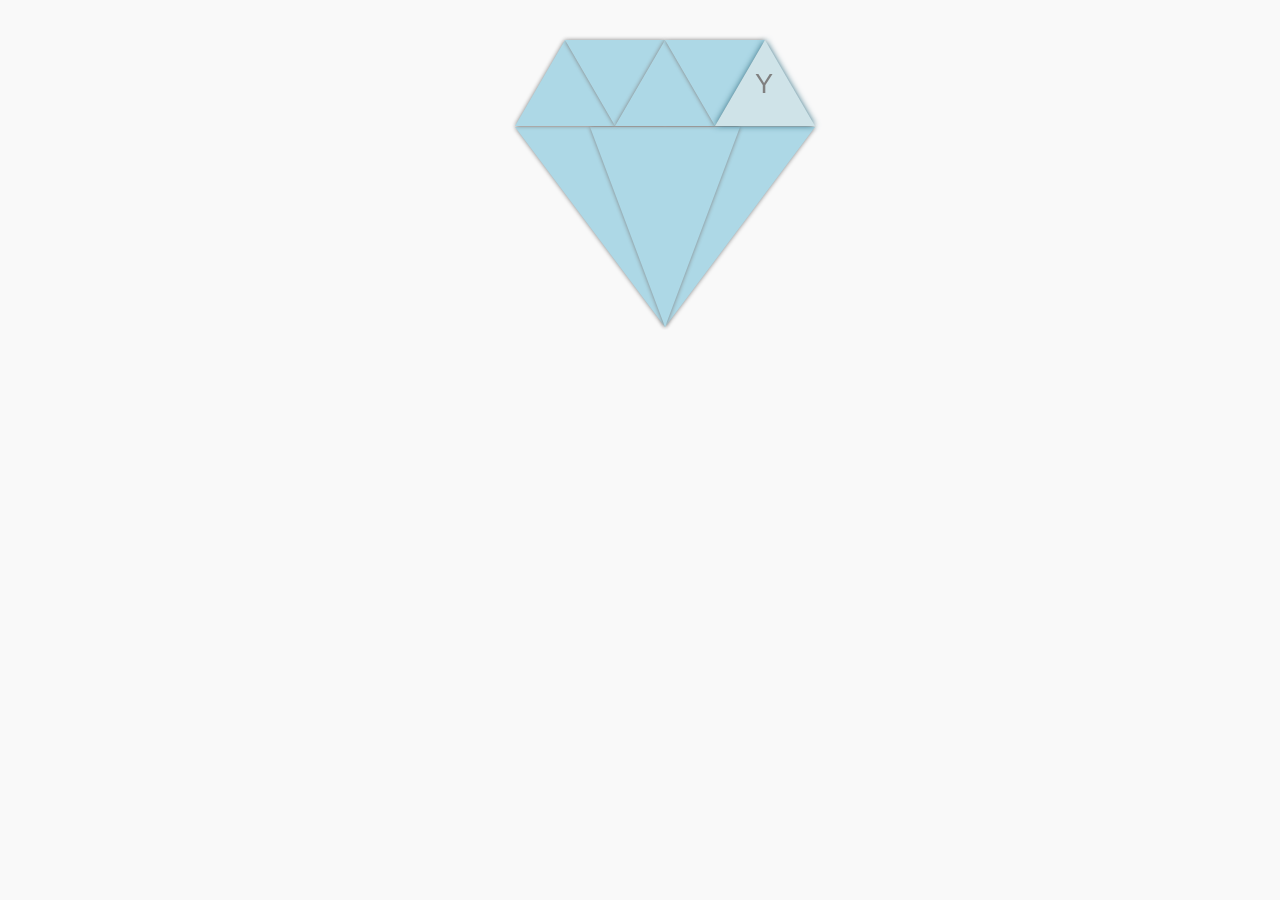
==== preloader.html @ 51faf67d "реализовал прелоадер + добавил файлы для статистики коллизий по сформированным шифрам" ====
<html lang="en">
<head>
    <meta charset="UTF-8">
    <meta name="viewport" content="width=device-width, initial-scale=1.0">
    <title>Бриллиант из треугольников</title>
    <link rel="stylesheet" href="./preloader.css">
</head>
<body>
    <div class="container">
        <div class="diamond">
            <!-- Верхний ряд из 5 треугольников -->
            <div class="upper-row">
                <div class="triangle triangle-up triangle-block">
                    <div class='triangle-colored-text'></div>
                </div>
                <div class="triangle triangle-down triangle-block">
                    <div class='triangle-colored-text'></div>
                </div>
                <div class="triangle triangle-up triangle-block">
                    <div class='triangle-colored-text'></div>
                </div>
                <div class="triangle triangle-down triangle-block">
                    <div class='triangle-colored-text'></div>
                </div>
                <div class="triangle triangle-up triangle-block">
                    <div class='triangle-colored-text'></div>
                </div>
            </div>
            
            <!-- Центральный большой треугольник -->
            <div class="center-large triangle-block">
                <div class='triangle-colored-text'></div>
            </div>
            <div class="center-large-one-more triangle-block">
                <div class='triangle-colored-text'></div>
            </div>
            <div class="center-large-two-more triangle-block">
                <div class='triangle-colored-text'></div>
            </div>
        </div>
    </div>
    <script type="text/javascript" src="./preloader.js"></script>
</body>
</html>
---- preloader.css ----
body {
            margin: 0;
            padding: 20px;
            font-family: Arial, sans-serif;
            background: #f9f9f9;
        }
        
        .container {
            text-align: center;
            padding: 20px;
        }
        
        h1 {
            color: #333;
            margin-bottom: 30px;
        }
        
        .diamond {
            position: relative;
            height: 259.8px; /* 86.6 * 3 */
            width: 300px;
            margin: 0 auto;
        }
        
        

        /* Основные 5 треугольников в верхнем ряду */
        .upper-row {
            position: absolute;
            top: 0;
            left: 50%;
            transform: translateX(-50%);
            width: 250px;
            height: 86.6px;
            z-index: 5;
        }
        
        .triangle {
            position: absolute;
            width: 0;
            height: 0;
            border-left: 50px solid transparent;
            border-right: 50px solid transparent;
        }
        
        .triangle-up {
            border-bottom: 86.6px solid lightblue;

            &>.triangle-colored-text{
                bottom: -60px;
                left: -5px;
            }   
        }
        
        .triangle-down {
            border-top: 86.6px solid lightblue;

            &>.triangle-colored-text{
                bottom: 50px;
                left: -5px;
            } 
        }
        
        /* Позиционирование верхних треугольников */
        .triangle:nth-child(1) { left: 0; }
        .triangle:nth-child(2) { left: 50px; }
        .triangle:nth-child(3) { left: 100px; }
        .triangle:nth-child(4) { left: 150px; }
        .triangle:nth-child(5) { left: 200px; }
        

        /* Центральный большой треугольник */
        .center-large {
            position: absolute;
            width: 0;
            height: 0;
            border-left: 75px solid transparent;
            border-right: 75px solid transparent;
            border-top: 200px solid lightblue;
            left: 100px;
            top: 86.6px;
            z-index:4;
            isolation: isolate;

            &>.triangle-colored-text{
                top: -125px;
                left: -5px;
            }
        }

        
      .center-large-one-more {
            position: absolute;
            width: 0;
            height: 0;
            border-left: 150px solid transparent;
            border-right: 0px solid transparent;
            border-top: 200px solid lightblue;
            left: 25px;
            top: 86.6px;
            z-index:1;

            &>.triangle-colored-text{
                top: -155px;
                left: -85px;
            }

        }
        .center-large-two-more {
            position: absolute;
            /* width: 20px; */
            height: 0;
            border-left: 0px solid transparent;
            border-right: 150px solid transparent;
            border-top: 200px solid lightblue;
            left: 175px;
            top: 86.6px;
            z-index: 2;

            &>.triangle-colored-text{
                top: -150px;
                left: 75px;
            }
        }

        .triangle-block{
            filter: drop-shadow(0 0 2px grey);
            transition: 0.5s;
            transition-duration: 1s;
            /* transition-delay: 0.3s; */
        }

        .triangle-colored-text{
            visibility: hidden;
            transition: 0.3s;
            /* transition-duration: 3s; */
            font-size: 1.7rem;
            position: absolute;
            text-indent: -5px;
            
            color: grey;

            &.visible{
                animation: letterToBottom;
                animation-duration: 3s;
                animation-iteration-count: infinite;
                visibility: visible;
            }
        }

        .triangle-colored{
            filter: drop-shadow(0px 0px 3px rgb(55, 114, 133)); /* Граница-тень */
            border-top-color: rgb(207, 227, 232);
            border-bottom-color: rgb(207, 227, 232);
        }
        
        @keyframes letterToBottom {
            from{
                transform: translateY(-10px);
                opacity: 1;
            }
            to {
                transform: translateY(10px);
                opacity: 0;
            }
        }
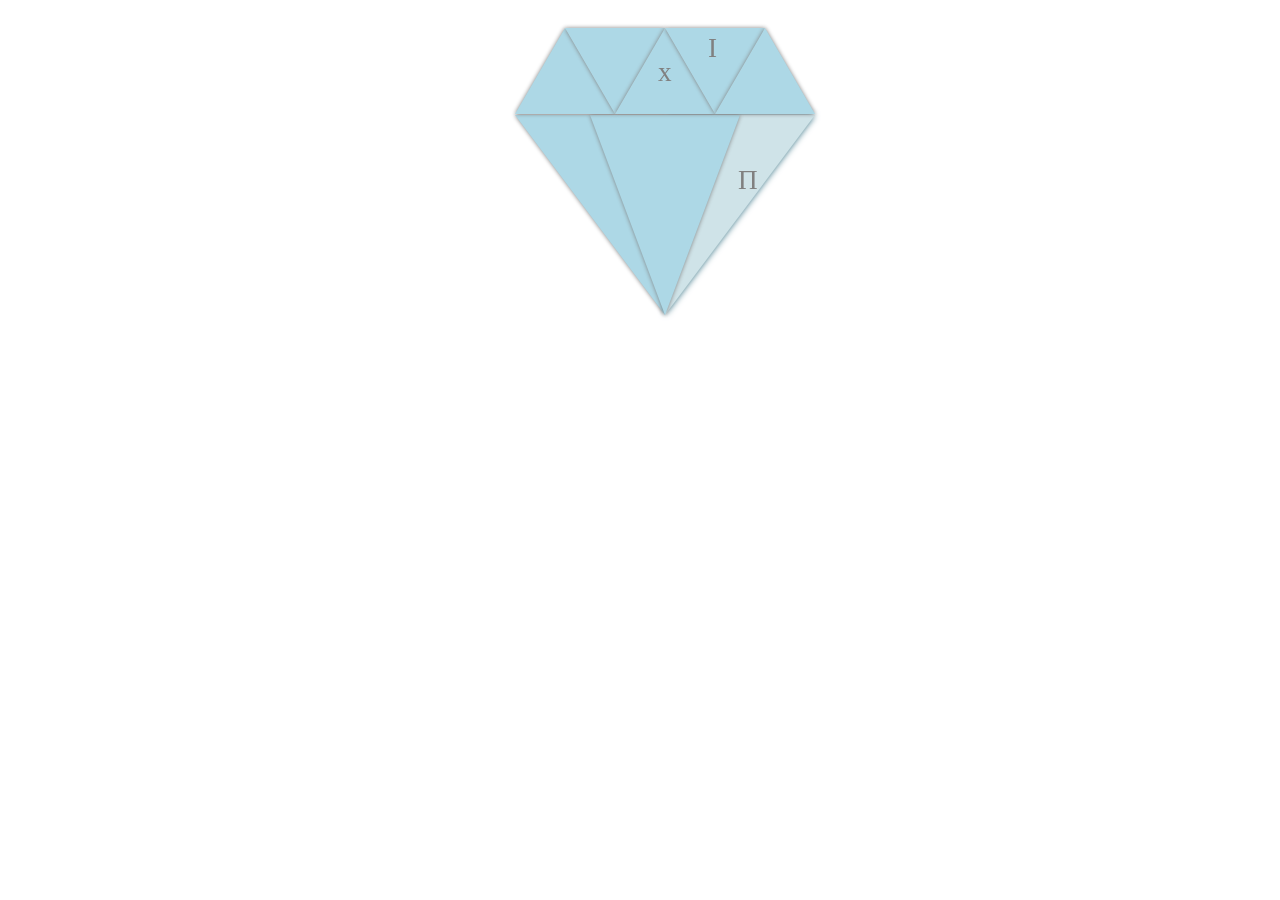
==== commit 20fbe655: "форматирование прелоадера, переименование стилей, оптимизация логики" ====
--- a/preloader.html
+++ b/preloader.html
@@ -6,37 +6,36 @@
     <link rel="stylesheet" href="./preloader.css">
 </head>
 <body>
-    <div class="container">
-        <div class="diamond">
-            <!-- Верхний ряд из 5 треугольников -->
-            <div class="upper-row">
-                <div class="triangle triangle-up triangle-block">
-                    <div class='triangle-colored-text'></div>
+    <div id="preloader-container">
+        <div id="container__sapphire">
+            <div id="sapphire__upper-triangles-block">
+                <div class="triangle triangle--small triangle-up">
+                    <div class='triangle-text'></div>
                 </div>
-                <div class="triangle triangle-down triangle-block">
-                    <div class='triangle-colored-text'></div>
+                <div class="triangle triangle--small triangle-down">
+                    <div class='triangle-text'></div>
                 </div>
-                <div class="triangle triangle-up triangle-block">
-                    <div class='triangle-colored-text'></div>
+                <div class="triangle triangle--small triangle-up">
+                    <div class='triangle-text'></div>
                 </div>
-                <div class="triangle triangle-down triangle-block">
-                    <div class='triangle-colored-text'></div>
+                <div class="triangle triangle--small triangle-down">
+                    <div class='triangle-text'></div>
                 </div>
-                <div class="triangle triangle-up triangle-block">
-                    <div class='triangle-colored-text'></div>
+                <div class="triangle triangle--small triangle-up">
+                    <div class='triangle-text'></div>
                 </div>
             </div>
-            
-            <!-- Центральный большой треугольник -->
-            <div class="center-large triangle-block">
-                <div class='triangle-colored-text'></div>
-            </div>
-            <div class="center-large-one-more triangle-block">
-                <div class='triangle-colored-text'></div>
-            </div>
-            <div class="center-large-two-more triangle-block">
-                <div class='triangle-colored-text'></div>
-            </div>
+            <!-- <div id="sapphire__down-triangles-block"> -->
+                <div class="triangle triangle-big--center">
+                    <div class='triangle-text'></div>
+                </div>
+                <div class="triangle triangle-big--left">
+                    <div class='triangle-text'></div>
+                </div>
+                <div class="triangle triangle-big--right">
+                    <div class='triangle-text'></div>
+                </div>
+            <!-- </div> -->
         </div>
     </div>
     <script type="text/javascript" src="./preloader.js"></script>
--- a/preloader.css
+++ b/preloader.css
@@ -1,166 +1,151 @@
- body {
-            margin: 0;
-            padding: 20px;
-            font-family: Arial, sans-serif;
-            background: #f9f9f9;
-        }
-        
-        .container {
-            text-align: center;
-            padding: 20px;
-        }
-        
-        h1 {
-            color: #333;
-            margin-bottom: 30px;
-        }
-        
-        .diamond {
-            position: relative;
-            height: 259.8px; /* 86.6 * 3 */
-            width: 300px;
-            margin: 0 auto;
-        }
-        
-        
+:root{
+    --main_size: 50;
+}
 
-        /* Основные 5 треугольников в верхнем ряду */
-        .upper-row {
+#preloader-container {
+    text-align: center;
+    padding: 20px;
+
+    &>#container__sapphire {
+        position: relative;
+        /* height: 259.8px; */
+        width: calc(var(--main_size) * 6px);
+        margin: 0 auto;
+
+        &>#sapphire__upper-triangles-block {
             position: absolute;
             top: 0;
             left: 50%;
             transform: translateX(-50%);
-            width: 250px;
-            height: 86.6px;
+            width: calc(var(--main_size) * 5px);
+            /* height: 86.6px; */
             z-index: 5;
         }
-        
-        .triangle {
+
+        & .triangle {
             position: absolute;
             width: 0;
             height: 0;
-            border-left: 50px solid transparent;
-            border-right: 50px solid transparent;
+            filter: drop-shadow(0 0 2px grey);
+            transition: 0.5s;
+            transition-duration: 1s;
+
+            &.triangle--small {
+                border-left: calc(var(--main_size) * 1px) solid transparent;
+                border-right: calc(var(--main_size) * 1px) solid transparent;
+
+                &.triangle-up {
+                    border-bottom: 86.6px solid lightblue;
+
+                    &>.triangle-text {
+                        bottom: -60px;
+                        left: -5px;
+                    }
+                }
+
+                &.triangle-down {
+                    border-top: 86.6px solid lightblue;
+
+                    &>.triangle-text {
+                        bottom: calc(var(--main_size) * 1px);
+                        left: -5px;
+                    }
+                }
+            }
+
+            &>.triangle-text {
+                visibility: hidden;
+                transition: 0.3s;
+                font-size: 1.7rem;
+                position: absolute;
+                text-indent: -2px;
+                color: grey;
+
+                &.visible {
+                    animation: letterToBottom;
+                    animation-duration: 2s;
+                    animation-iteration-count: infinite;
+                    visibility: visible;
+                }
+            }
+            &.triangle-colored {
+                filter: drop-shadow(0px 0px 3px rgb(55, 114, 133));
+                border-top-color: rgb(207, 227, 232);
+                border-bottom-color: rgb(207, 227, 232);
+            }
         }
-        
-        .triangle-up {
-            border-bottom: 86.6px solid lightblue;
 
-            &>.triangle-colored-text{
-                bottom: -60px;
-                left: -5px;
-            }   
-        }
-        
-        .triangle-down {
-            border-top: 86.6px solid lightblue;
-
-            &>.triangle-colored-text{
-                bottom: 50px;
-                left: -5px;
-            } 
-        }
-        
-        /* Позиционирование верхних треугольников */
-        .triangle:nth-child(1) { left: 0; }
-        .triangle:nth-child(2) { left: 50px; }
-        .triangle:nth-child(3) { left: 100px; }
-        .triangle:nth-child(4) { left: 150px; }
-        .triangle:nth-child(5) { left: 200px; }
-        
-
-        /* Центральный большой треугольник */
-        .center-large {
-            position: absolute;
-            width: 0;
-            height: 0;
+        & .triangle-big--center {
             border-left: 75px solid transparent;
             border-right: 75px solid transparent;
-            border-top: 200px solid lightblue;
-            left: 100px;
+            border-top: calc(var(--main_size) * 4px) solid lightblue;
+            left: calc(var(--main_size) * 2px);
             top: 86.6px;
-            z-index:4;
-            isolation: isolate;
+            z-index: 4;
 
-            &>.triangle-colored-text{
+            &>.triangle-text {
                 top: -125px;
                 left: -5px;
             }
         }
 
-        
-      .center-large-one-more {
-            position: absolute;
-            width: 0;
-            height: 0;
-            border-left: 150px solid transparent;
+        & .triangle-big--left {
+            border-left: calc(var(--main_size) * 3px) solid transparent;
             border-right: 0px solid transparent;
-            border-top: 200px solid lightblue;
+            border-top: calc(var(--main_size) * 4px) solid lightblue;
             left: 25px;
             top: 86.6px;
-            z-index:1;
+            z-index: 1;
 
-            &>.triangle-colored-text{
+            &>.triangle-text {
                 top: -155px;
                 left: -85px;
             }
+        }
 
-        }
-        .center-large-two-more {
-            position: absolute;
-            /* width: 20px; */
-            height: 0;
+        & .triangle-big--right {
             border-left: 0px solid transparent;
-            border-right: 150px solid transparent;
-            border-top: 200px solid lightblue;
+            border-right: calc(var(--main_size) * 3px) solid transparent;
+            border-top: calc(var(--main_size) * 4px) solid lightblue;
             left: 175px;
             top: 86.6px;
             z-index: 2;
 
-            &>.triangle-colored-text{
+            &>.triangle-text {
                 top: -150px;
                 left: 75px;
             }
         }
+    }
+}
 
-        .triangle-block{
-            filter: drop-shadow(0 0 2px grey);
-            transition: 0.5s;
-            transition-duration: 1s;
-            /* transition-delay: 0.3s; */
-        }
 
-        .triangle-colored-text{
-            visibility: hidden;
-            transition: 0.3s;
-            /* transition-duration: 3s; */
-            font-size: 1.7rem;
-            position: absolute;
-            text-indent: -5px;
-            
-            color: grey;
+/* Позиционирование верхних треугольников */
+.triangle--small:nth-child(1) {
+    left: 0;
+}
+.triangle--small:nth-child(2) {
+    left: calc(var(--main_size) * 1px);
+}
+.triangle--small:nth-child(3) {
+    left: calc(var(--main_size) * 2px);
+}
+.triangle--small:nth-child(4) {
+    left: calc(var(--main_size) * 3px);
+}
+.triangle--small:nth-child(5) {
+    left: calc(var(--main_size) * 4px);
+}
 
-            &.visible{
-                animation: letterToBottom;
-                animation-duration: 3s;
-                animation-iteration-count: infinite;
-                visibility: visible;
-            }
-        }
 
-        .triangle-colored{
-            filter: drop-shadow(0px 0px 3px rgb(55, 114, 133)); /* Граница-тень */
-            border-top-color: rgb(207, 227, 232);
-            border-bottom-color: rgb(207, 227, 232);
-        }
-        
-        @keyframes letterToBottom {
-            from{
-                transform: translateY(-10px);
-                opacity: 1;
-            }
-            to {
-                transform: translateY(10px);
-                opacity: 0;
-            }
-        }
+@keyframes letterToBottom {
+    from {
+        /* transform: translateY(-10px); */
+        opacity: 0.7;
+    }
+
+    to {
+        /* transform: translateY(10px); */
+        opacity: 0;
+    }
+}
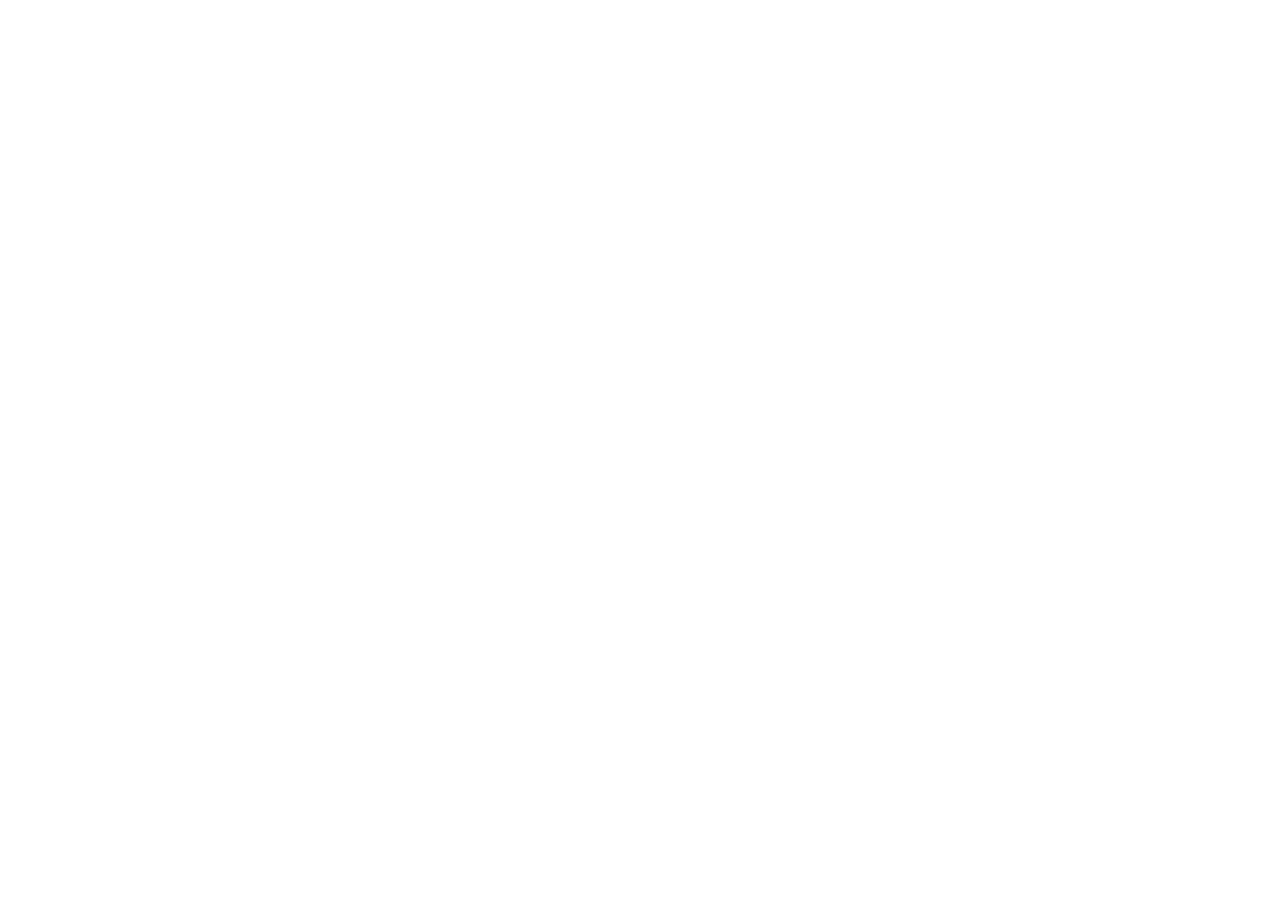
==== commit 012ca10b: "закончил чистку всего кода от лишних комментариев, приступил к тестированию" ====
--- a/preloader.html
+++ b/preloader.html
@@ -25,17 +25,15 @@
                     <div class='triangle-text'></div>
                 </div>
             </div>
-            <!-- <div id="sapphire__down-triangles-block"> -->
-                <div class="triangle triangle-big--center">
-                    <div class='triangle-text'></div>
-                </div>
-                <div class="triangle triangle-big--left">
-                    <div class='triangle-text'></div>
-                </div>
-                <div class="triangle triangle-big--right">
-                    <div class='triangle-text'></div>
-                </div>
-            <!-- </div> -->
+            <div class="triangle triangle-big--center">
+                <div class='triangle-text'></div>
+            </div>
+            <div class="triangle triangle-big--left">
+                <div class='triangle-text'></div>
+            </div>
+            <div class="triangle triangle-big--right">
+                <div class='triangle-text'></div>
+            </div>
         </div>
     </div>
     <script type="text/javascript" src="./preloader.js"></script>
--- a/preloader.css
+++ b/preloader.css
@@ -1,24 +1,36 @@
 :root{
-    --main_size: 50;
+    --main_size: 60;
+    --sapphire_color: rgb(8 37 103);
+    --sapphire_color_shine: rgb(39, 67, 132);
 }
 
 #preloader-container {
     text-align: center;
     padding: 20px;
+    display: none;
+    position: fixed;
+    top: 0;
+    left: 0;
+    height: 100%;
+    width: 100%;
+    z-index: 102;
+    background: rgb(109 106 147 / 75%);
+    backdrop-filter: blur(3px);
+    
+    &.visible{
+        display: block;
+    }
 
     &>#container__sapphire {
         position: relative;
-        /* height: 259.8px; */
-        width: calc(var(--main_size) * 6px);
-        margin: 0 auto;
+        width: calc(var(--main_size) * 3px);
+        height: calc(var(--main_size) * 3px);
+        margin: 100px auto;
 
-        &>#sapphire__upper-triangles-block {
+        &>#sapphire__upper-triangles-block {    
             position: absolute;
             top: 0;
-            left: 50%;
-            transform: translateX(-50%);
-            width: calc(var(--main_size) * 5px);
-            /* height: 86.6px; */
+            left: 0;
             z-index: 5;
         }
 
@@ -26,29 +38,41 @@
             position: absolute;
             width: 0;
             height: 0;
-            filter: drop-shadow(0 0 2px grey);
+            filter: drop-shadow(0px 0px 3px #eac18a);
             transition: 0.5s;
-            transition-duration: 1s;
+            transition-duration: 0.5s;
 
             &.triangle--small {
-                border-left: calc(var(--main_size) * 1px) solid transparent;
-                border-right: calc(var(--main_size) * 1px) solid transparent;
+                border-left: calc(var(--main_size) / 2 * 1px) solid transparent;
+                border-right: calc(var(--main_size) / 2 * 1px) solid transparent;
+                &:nth-of-type(2){
+                   transform: translateX(calc(0px - (var(--main_size) * 1 / 2 * 1px))); 
+                }
+                &:nth-of-type(3){
+                   transform: translateX(calc(0px - (var(--main_size) * 2 / 2 * 1px))); 
+                }
+                &:nth-of-type(4){
+                   transform: translateX(calc(0px - (var(--main_size) * 3 / 2 * 1px)));  
+                }
+                &:nth-of-type(5){
+                   transform: translateX(calc(0px - (var(--main_size) * 4 / 2 * 1px)));  
+                }
 
                 &.triangle-up {
-                    border-bottom: 86.6px solid lightblue;
+                    border-bottom: calc(var(--main_size) * 1px) solid var(--sapphire_color);
 
                     &>.triangle-text {
-                        bottom: -60px;
-                        left: -5px;
+                        bottom: calc(0px - var(--main_size) * 0.9px);
+                        left: calc(0px - var(--main_size) * 0.05px);
                     }
                 }
 
                 &.triangle-down {
-                    border-top: 86.6px solid lightblue;
+                    border-top: calc(var(--main_size) * 1px) solid var(--sapphire_color);
 
                     &>.triangle-text {
-                        bottom: calc(var(--main_size) * 1px);
-                        left: -5px;
+                        bottom: calc(var(--main_size) * 0.4px);
+                        left: calc(0px - var(--main_size) * 0.05px);
                     }
                 }
             }
@@ -56,64 +80,63 @@
             &>.triangle-text {
                 visibility: hidden;
                 transition: 0.3s;
-                font-size: 1.7rem;
+                font-size: 1.2rem;
                 position: absolute;
                 text-indent: -2px;
-                color: grey;
+                color: #eac18a;
 
                 &.visible {
-                    animation: letterToBottom;
-                    animation-duration: 2s;
+                    animation: shineLetter;
+                    animation-duration: 1.5s;
                     animation-iteration-count: infinite;
                     visibility: visible;
                 }
             }
             &.triangle-colored {
-                filter: drop-shadow(0px 0px 3px rgb(55, 114, 133));
-                border-top-color: rgb(207, 227, 232);
-                border-bottom-color: rgb(207, 227, 232);
+                filter: drop-shadow(0px 0px 3px rgb(55, 114, 133))!important;
+                border-top-color: var(--sapphire_color_shine)!important;
+                border-bottom-color: var(--sapphire_color_shine)!important;
             }
         }
 
         & .triangle-big--center {
-            border-left: 75px solid transparent;
-            border-right: 75px solid transparent;
-            border-top: calc(var(--main_size) * 4px) solid lightblue;
-            left: calc(var(--main_size) * 2px);
-            top: 86.6px;
+            border-left: calc(var(--main_size) * 0.8px) solid transparent;
+            border-right: calc(var(--main_size) * 0.8px) solid transparent;
+            border-top: calc(var(--main_size) * 2px) solid var(--sapphire_color);
+            left: calc(var(--main_size) * 0.7px);
+            top: calc(var(--main_size) * 1px);
             z-index: 4;
 
             &>.triangle-text {
-                top: -125px;
-                left: -5px;
+                top: calc(0px - (var(--main_size) + var(--main_size)) * 0.7px);
+                left: calc(0px - var(--main_size) * 0.05px);
             }
         }
 
         & .triangle-big--left {
-            border-left: calc(var(--main_size) * 3px) solid transparent;
+            border-left: calc(var(--main_size) * 1.5px) solid transparent;
             border-right: 0px solid transparent;
-            border-top: calc(var(--main_size) * 4px) solid lightblue;
-            left: 25px;
-            top: 86.6px;
+            border-top: calc(var(--main_size) * 2px) solid var(--sapphire_color);
+            top: calc(var(--main_size) * 1px);
             z-index: 1;
 
             &>.triangle-text {
-                top: -155px;
-                left: -85px;
+                top: calc(0px - (var(--main_size) + var(--main_size)) * 0.8px);
+                left: calc(0px - var(--main_size) * 0.85px);
             }
         }
 
         & .triangle-big--right {
             border-left: 0px solid transparent;
-            border-right: calc(var(--main_size) * 3px) solid transparent;
-            border-top: calc(var(--main_size) * 4px) solid lightblue;
-            left: 175px;
-            top: 86.6px;
+            border-right: calc(var(--main_size) * 1.5px) solid transparent;
+            border-top: calc(var(--main_size) * 2px) solid var(--sapphire_color);
+            left: calc(var(--main_size) * 1.5px);
+            top: calc(var(--main_size) * 1px);
             z-index: 2;
 
             &>.triangle-text {
-                top: -150px;
-                left: 75px;
+                top: calc(0px - (var(--main_size) + var(--main_size)) * 0.8px);
+                left: calc(var(--main_size) * 0.75px);
             }
         }
     }
@@ -138,14 +161,12 @@
 }
 
 
-@keyframes letterToBottom {
+@keyframes shineLetter {
     from {
-        /* transform: translateY(-10px); */
-        opacity: 0.7;
+        opacity: 1;
     }
 
     to {
-        /* transform: translateY(10px); */
         opacity: 0;
     }
 }
